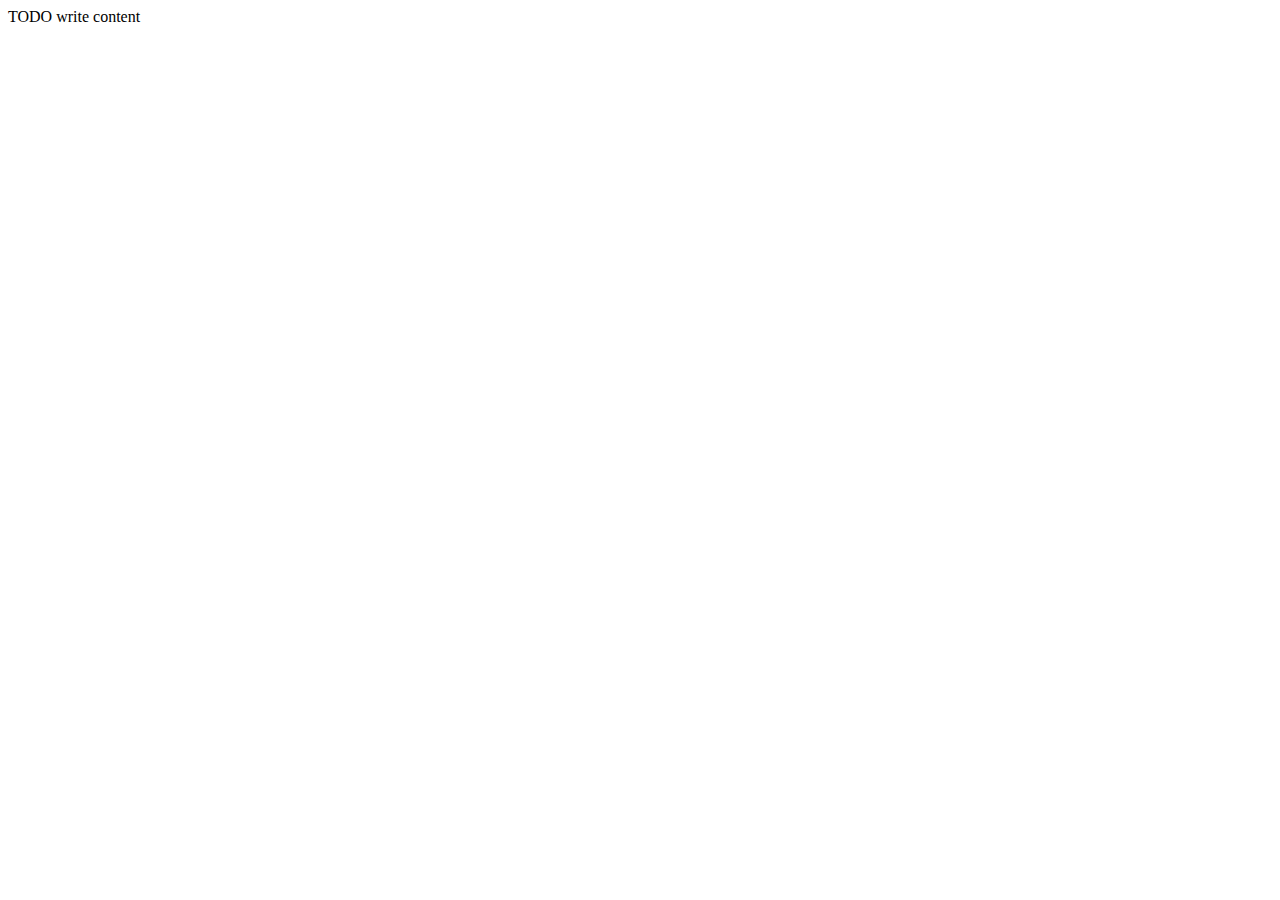
==== ProjectPRJ301/web/index.html @ e437623e "up" ====
<!DOCTYPE html>
<!--
Click nbfs://nbhost/SystemFileSystem/Templates/Licenses/license-default.txt to change this license
Click nbfs://nbhost/SystemFileSystem/Templates/JSP_Servlet/Html.html to edit this template
-->
<html>
    <head>
        <title>TODO supply a title</title>
        <meta charset="UTF-8">
        <meta name="viewport" content="width=device-width, initial-scale=1.0">
    </head>
    <body>
        <div>TODO write content</div>
    </body>
</html>
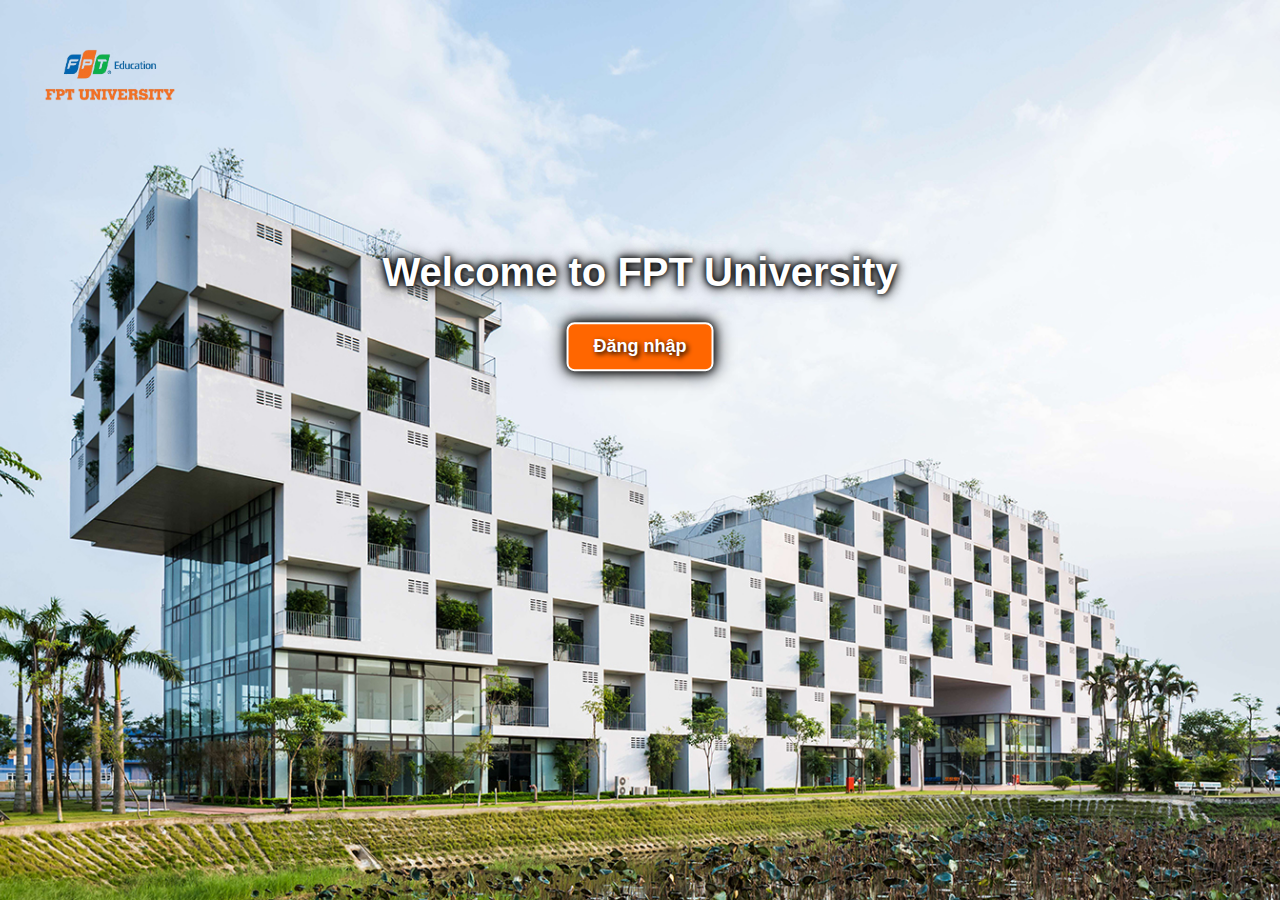
==== commit e173508d: "main" ====
--- a/ProjectPRJ301/web/index.html
+++ b/ProjectPRJ301/web/index.html
@@ -1,15 +1,104 @@
 <!DOCTYPE html>
-<!--
-Click nbfs://nbhost/SystemFileSystem/Templates/Licenses/license-default.txt to change this license
-Click nbfs://nbhost/SystemFileSystem/Templates/JSP_Servlet/Html.html to edit this template
--->
-<html>
+<html lang="vi">
     <head>
-        <title>TODO supply a title</title>
         <meta charset="UTF-8">
         <meta name="viewport" content="width=device-width, initial-scale=1.0">
+        <title>Home page</title>
+        <style>
+            body {
+                font-family: Arial, sans-serif;
+                margin: 0;
+                padding: 0;
+                text-align: center;
+                background: url('IMAGE/fpthanoi01-130.jpg') no-repeat center center/cover;
+                background-size: cover;
+                height: 100vh;
+                display: flex;
+                flex-direction: column;
+                justify-content: center;
+                align-items: center;
+                color: white;
+                text-shadow: 2px 2px 4px rgba(0, 0, 0, 0.7);
+            }
+
+            .navbar {
+                background-color: rgba(255, 102, 0, 0.9);
+                padding: 15px;
+                width: 100%;
+                position: absolute;
+                top: 0;
+                left: 0;
+            }
+
+            .navbar a {
+                color: white;
+                text-decoration: none;
+                margin: 0 15px;
+                font-size: 18px;
+            }
+
+            .logo {
+                position: absolute;
+                top: 0px;
+                left: 10px;
+                width: 200px;
+                height: auto;
+                display: block;
+                transition: transform 0.3s ease-in-out;
+            }
+            
+
+            .logo:hover {
+                transform: scale(1.1);
+            }
+
+
+            .container {
+                position: absolute;
+                top: 33%;
+                left: 50%;
+                transform: translate(-50%, -50%);
+                text-align: center;
+            }
+
+            h1 {
+                font-size: 40px;
+                font-weight: bold;
+                text-shadow: 0 0 5px black, 0 0 10px black, 0 0 15px black;
+            }
+
+            .btn {
+                font-size: 18px;
+                padding: 12px 25px;
+                font-weight: bold;
+                background-color: rgba(255, 102, 0, 1);
+                color: white;
+                text-decoration: none;
+                border-radius: 8px;
+                display: inline-block;
+                text-shadow: 2px 2px 5px black;
+                box-shadow: 0 0 10px black, 0 0 20px black;
+                border: 2px solid white;
+                transition: all 0.3s ease-in-out;
+            }
+
+            .btn:hover {
+                background-color: rgba(204, 82, 0, 1);
+                box-shadow: 0 0 15px black, 0 0 30px black;
+                transform: scale(1.05);
+            }
+        </style>
     </head>
     <body>
-        <div>TODO write content</div>
+
+        <a class="fpt" href="http://localhost:9999/StudentManagement" target="_blank">
+            <img src="IMAGE/fptulogo-removebg-preview.png" alt="FPT Logo" class="logo"/>
+        </a>
+
+        <div class="container">
+            <h1>Welcome to FPT University</h1>
+            <a href="Login.jsp" class="btn">Đăng nhập</a>
+        </div>
+
     </body>
 </html>
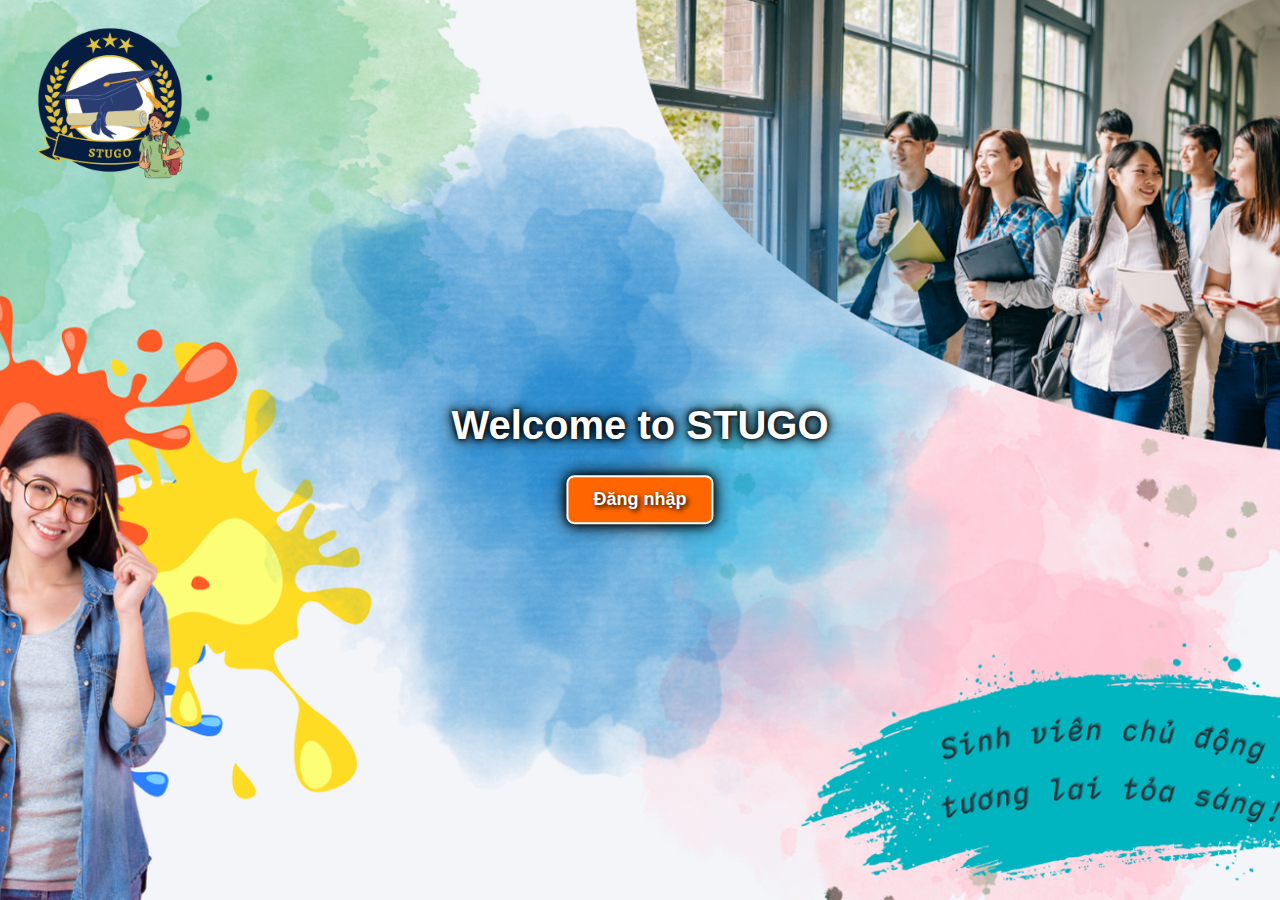
==== commit 0c50c02b: "main" ====
--- a/ProjectPRJ301/web/index.html
+++ b/ProjectPRJ301/web/index.html
@@ -10,7 +10,7 @@
                 margin: 0;
                 padding: 0;
                 text-align: center;
-                background: url('IMAGE/fpthanoi01-130.jpg') no-repeat center center/cover;
+                background: url('IMAGE/Học tập trải nghiệm (1).png') no-repeat center center/cover;
                 background-size: cover;
                 height: 100vh;
                 display: flex;
@@ -46,7 +46,7 @@
                 display: block;
                 transition: transform 0.3s ease-in-out;
             }
-            
+
 
             .logo:hover {
                 transform: scale(1.1);
@@ -55,11 +55,12 @@
 
             .container {
                 position: absolute;
-                top: 33%;
+                top: 50%; /* Đổi từ 33% thành 50% */
                 left: 50%;
                 transform: translate(-50%, -50%);
                 text-align: center;
             }
+
 
             h1 {
                 font-size: 40px;
@@ -91,12 +92,12 @@
     </head>
     <body>
 
-        <a class="fpt" href="http://localhost:9999/StudentManagement" target="_blank">
-            <img src="IMAGE/fptulogo-removebg-preview.png" alt="FPT Logo" class="logo"/>
+        <a class="fpt" href="http://localhost:9999/ProjectPRJ301/" target="_blank">
+            <img src="IMAGE/StuGo.png" alt="FPT Logo" class="logo"/>
         </a>
 
         <div class="container">
-            <h1>Welcome to FPT University</h1>
+            <h1>Welcome to STUGO</h1>
             <a href="Login.jsp" class="btn">Đăng nhập</a>
         </div>
 
